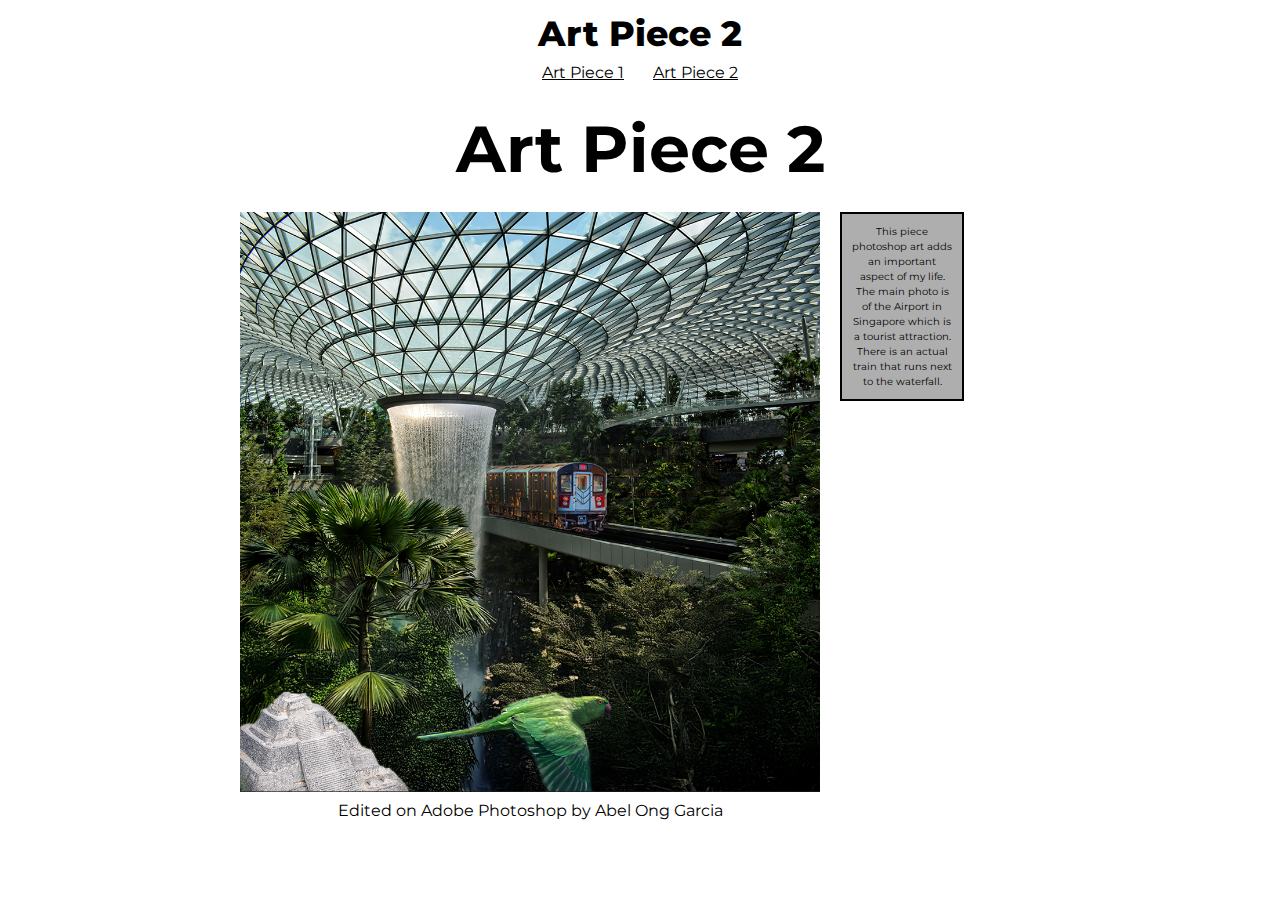
==== Art Piece 2.html @ 6cf51ad2 "Added Art piece 2 html and the other photoshoped picture" ====
<!DOCTYPE html>
<html lang="en">
<head>
    <meta charset="UTF-8">
    <meta name="viewport" content="width=device-width, initial-scale=1.0">
    <title>Replace with your site name</title>
    <link rel="stylesheet" href="style.css">
</head>
<body>
    <header> 
        <div class="site-title">Art Piece 2</div>
        <nav>
            <ul>
                <li><a href="index.html">Art Piece 1</a></li>
                <li><a href="Art Piece 2.html">Art Piece 2</a></li>
            </ul>
        </nav>     
    </header>
    <h1>Art Piece 2</h1>
    

    <main>
        <figure>
            <figure>
 <div class="grid">
     
 <div class="column">
                <figure>
                  <img src="MMP Project 2.png" alt="Art Piece 2 'Paradise'">
                    <figcaption>Edited on Adobe Photoshop by Abel Ong Garcia<a</figcaption>
                </figure>
              
                </div>
            
                <div class="column">
                  <p>This piece photoshop art adds an important aspect of my life. The main photo is of the Airport in Singapore which is a tourist attraction. There is an actual train that runs next to the waterfall.</p>
                </div>


    </main>

    <footer>

    </footer>
</body>
</html>
---- style.css ----
@import url('https://fonts.googleapis.com/css2?family=Montserrat:ital,wght@0,100..900;1,100..900&display=swap');
img, video{
   max-width: 100%;
}

header{
   text-align: center;
}


main{
   max-width: 800px;
   margin-left: auto;
   margin-right: auto;
}
figure
{margin: 0;
   text-align: center;
   max-width: 100%;
}


.grid p{
   margin: 0;
}

.grid{
   display: grid;
   grid-template-columns: 1fr 200px;
   grid-gap: 20px;
}
.intro{
   font-size: 1.5rem;
   background-color:
#addae6;
   padding: 20px;
}

.audio{
   text-align: center;
}

html{
   font-size: 100%;
   line-height: 1.5;
   font-family: "Montserrat", sans-serif;


}


body{
   background-color: #ffffff;
   color:rgb(0, 0, 0);
}
.site-title{
   font-size:2.2rem;
   color: #bbb lack;;
   font-weight: 800;


}


h1{
   font-size: 3rem;
   font-size: 65px;
   Margin: 15px;
   text-align: center;
}


p{
   font-size: 2rem;
   font-size: 10px;


   Width: 100px;
   background-color: rgba(104, 104, 104, 0.532);
   padding: 10px;
   margin: 10px;
   border: 2px solid black;
}




nav ul {
   list-style: none;
   padding: 0;
   margin: 0;
}

nav li{
 display: inline-block;
 margin-right: 25px;
}

nav li:last-child{
   margin-right: 0;
}

/* hyperlink (a) styling */
a{
   color:rgb(0, 0, 0)
}
a:hover{
   color: rgb(174, 174, 174);
}

figcaption{
   text-align: left of Figure;
}

footer{
   font-size: 1.5rem;
   font-size: 20px;
}
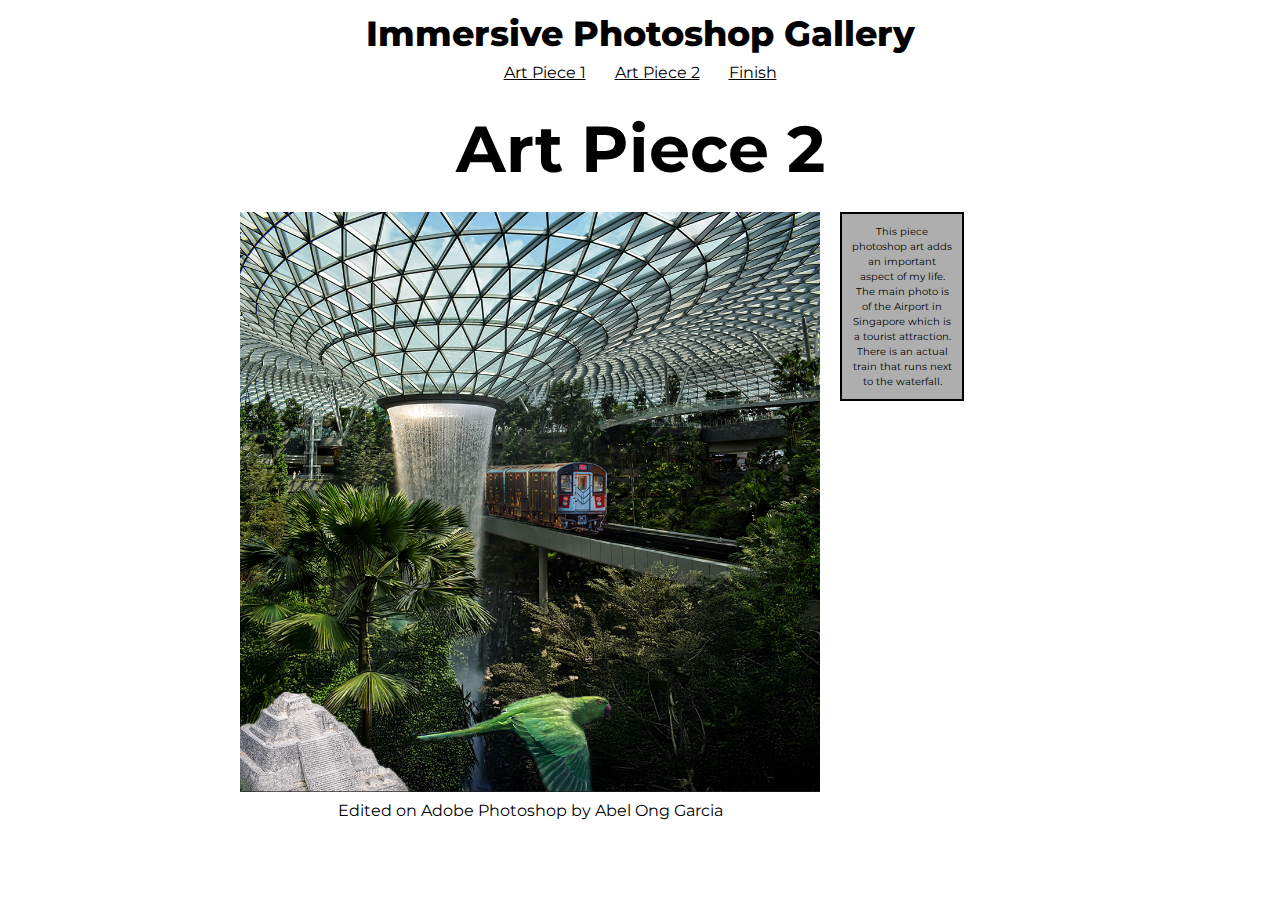
==== commit 916c77e4: "Added third page as a thank you for visiting the gallery" ====
--- a/Art Piece 2.html
+++ b/Art Piece 2.html
@@ -8,11 +8,12 @@
 </head>
 <body>
     <header> 
-        <div class="site-title">Art Piece 2</div>
+        <div class="site-title">Immersive Photoshop Gallery</div>
         <nav>
             <ul>
                 <li><a href="index.html">Art Piece 1</a></li>
                 <li><a href="Art Piece 2.html">Art Piece 2</a></li>
+                <li><a href="Finish.html">Finish</a></li>
             </ul>
         </nav>     
     </header>
